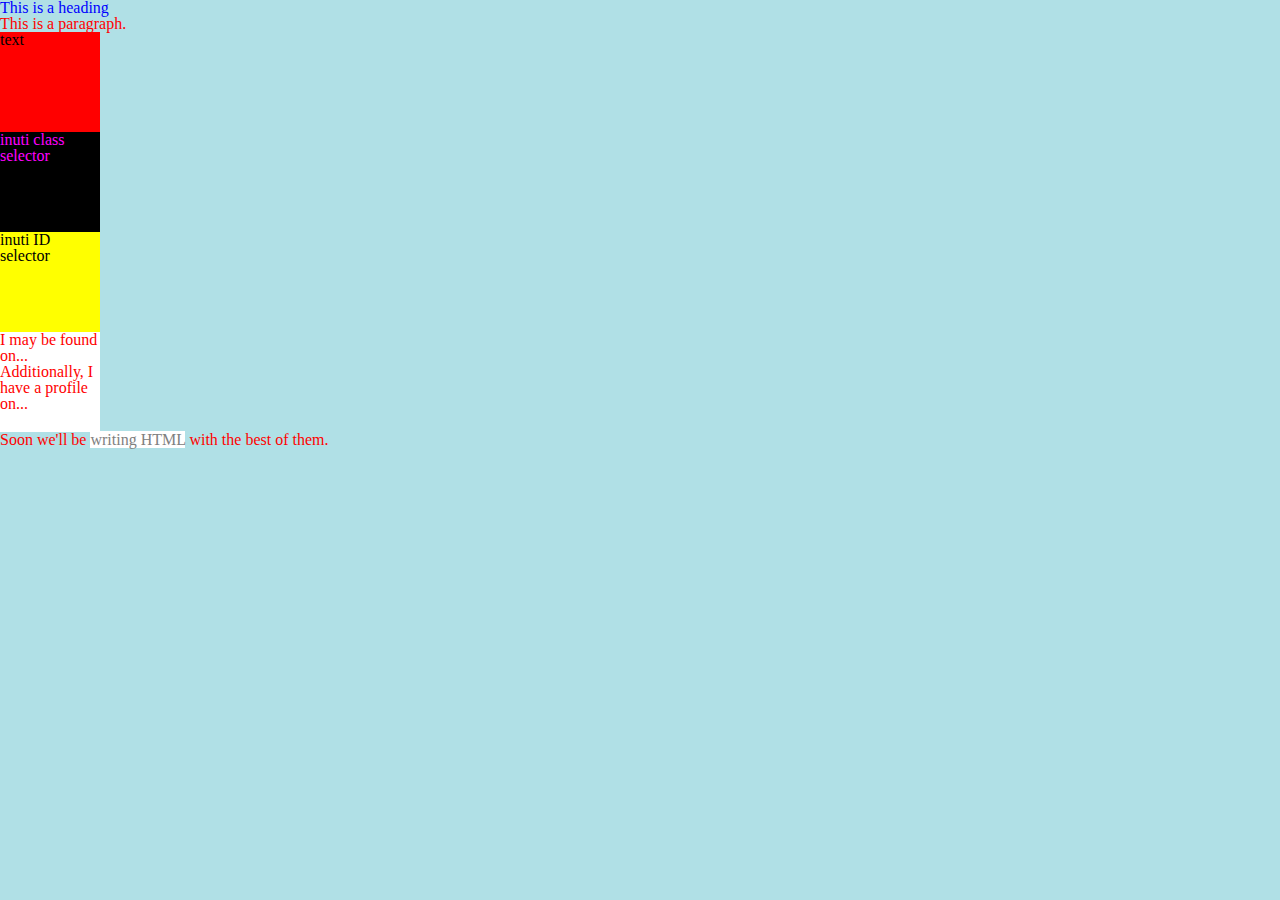
==== Index.html @ 76182f1a "Added Index.html and Styless.css" ====
<!DOCTYPE html>
<html>
  <head>
    <meta charset="utf-8">
    <title>Luleå - vad jag längtar dit</title>
    <link rel="stylesheet" href="Styles.css">
  </head>
  <body>
<h1>This is a heading</h1>
<p>This is a paragraph.</p>
<div>text</div>
<div class="classSelector"> inuti class selector</div>
<div id="idSelector">inuti ID selector</div>
<!-- Division -->
<div class="social">
  <p>I may be found on...</p>
  <p>Additionally, I have a profile on...</p>
</div>

<!-- Span -->
<p>Soon we'll be <span class="tooltip">writing HTML</span> with the best of them.</p>
  </body>
</html>
---- Styles.css ----
html, body, div, span, applet, object, iframe,
h1, h2, h3, h4, h5, h6, p, blockquote, pre,
a, abbr, acronym, address, big, cite, code,
del, dfn, em, img, ins, kbd, q, s, samp,
small, strike, strong, sub, sup, tt, var,
b, u, i, center,
dl, dt, dd, ol, ul, li,
fieldset, form, label, legend,
table, caption, tbody, tfoot, thead, tr, th, td,
article, aside, canvas, details, embed,
figure, figcaption, footer, header, hgroup,
menu, nav, output, ruby, section, summary,
time, mark, audio, video {
  margin: 0;
  padding: 0;
  border: 0;
  font-size: 100%;
  font: inherit;
  vertical-align: baseline;
}
/* HTML5 display-role reset for older browsers */
article, aside, details, figcaption, figure,
footer, header, hgroup, menu, nav, section {
  display: block;
}
body {
  line-height: 1;
}
ol, ul {
  list-style: none;
}
blockquote, q {
  quotes: none;
}
blockquote:before, blockquote:after,
q:before, q:after {
  content: '';
  content: none;
}
table {
  border-collapse: collapse;
  border-spacing: 0;
}

  body {
    background-color: powderblue;
}
h1 {
    color: blue;
}
p {
    color: red;
}

/* Type Selector. Den mest generella typen av Selector */
 div {
	background-color: red;
	width: 100px;
	height: 100px;
}
 
/* Class-selector. Den n�st mest generella typen av Selector */
 .classSelector { 
	color: magenta;
	background-color: black;
 }

/* ID-Selector. Den mest specifika typen av selector */
   #idSelector {
	background-color: yellow;
} 

  .social { 
	color: orange;
	background-color: white;
 }

 .tooltip
 {
	 color: grey;
	 background-color: white;
 }
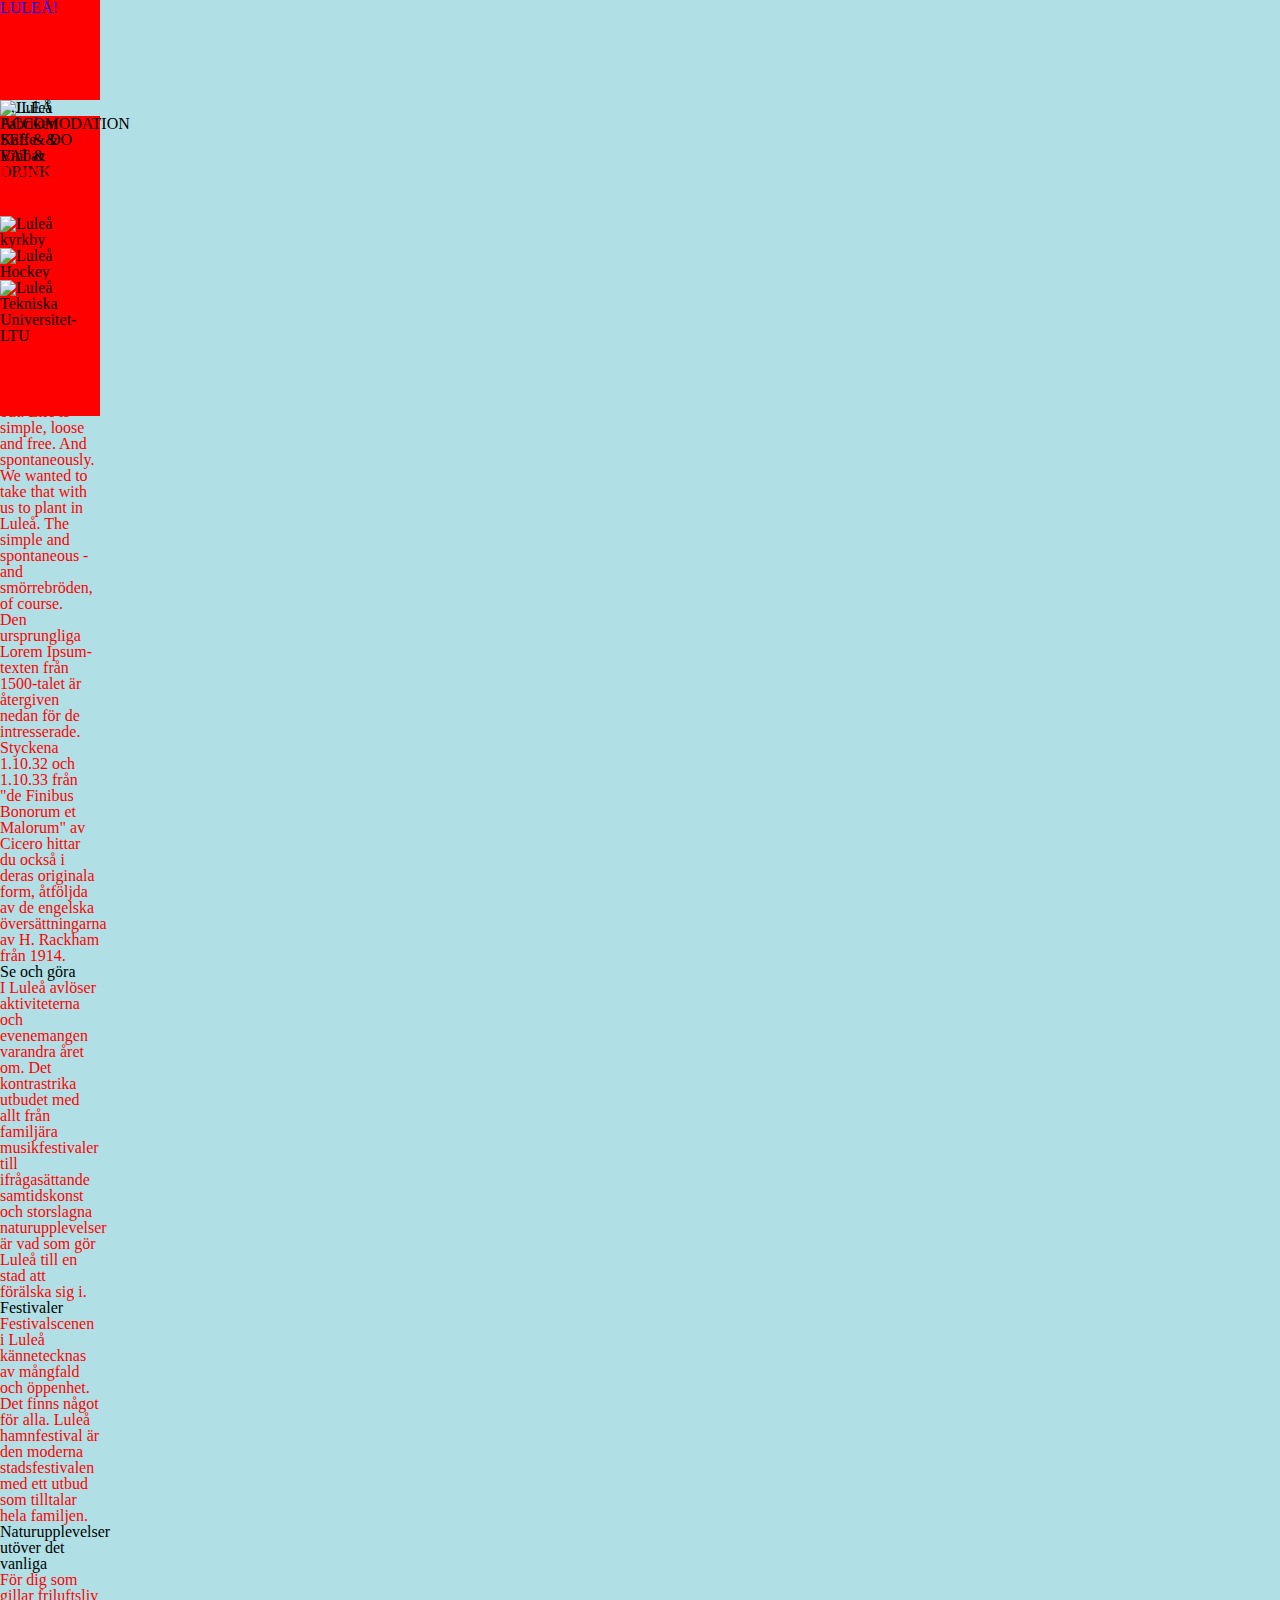
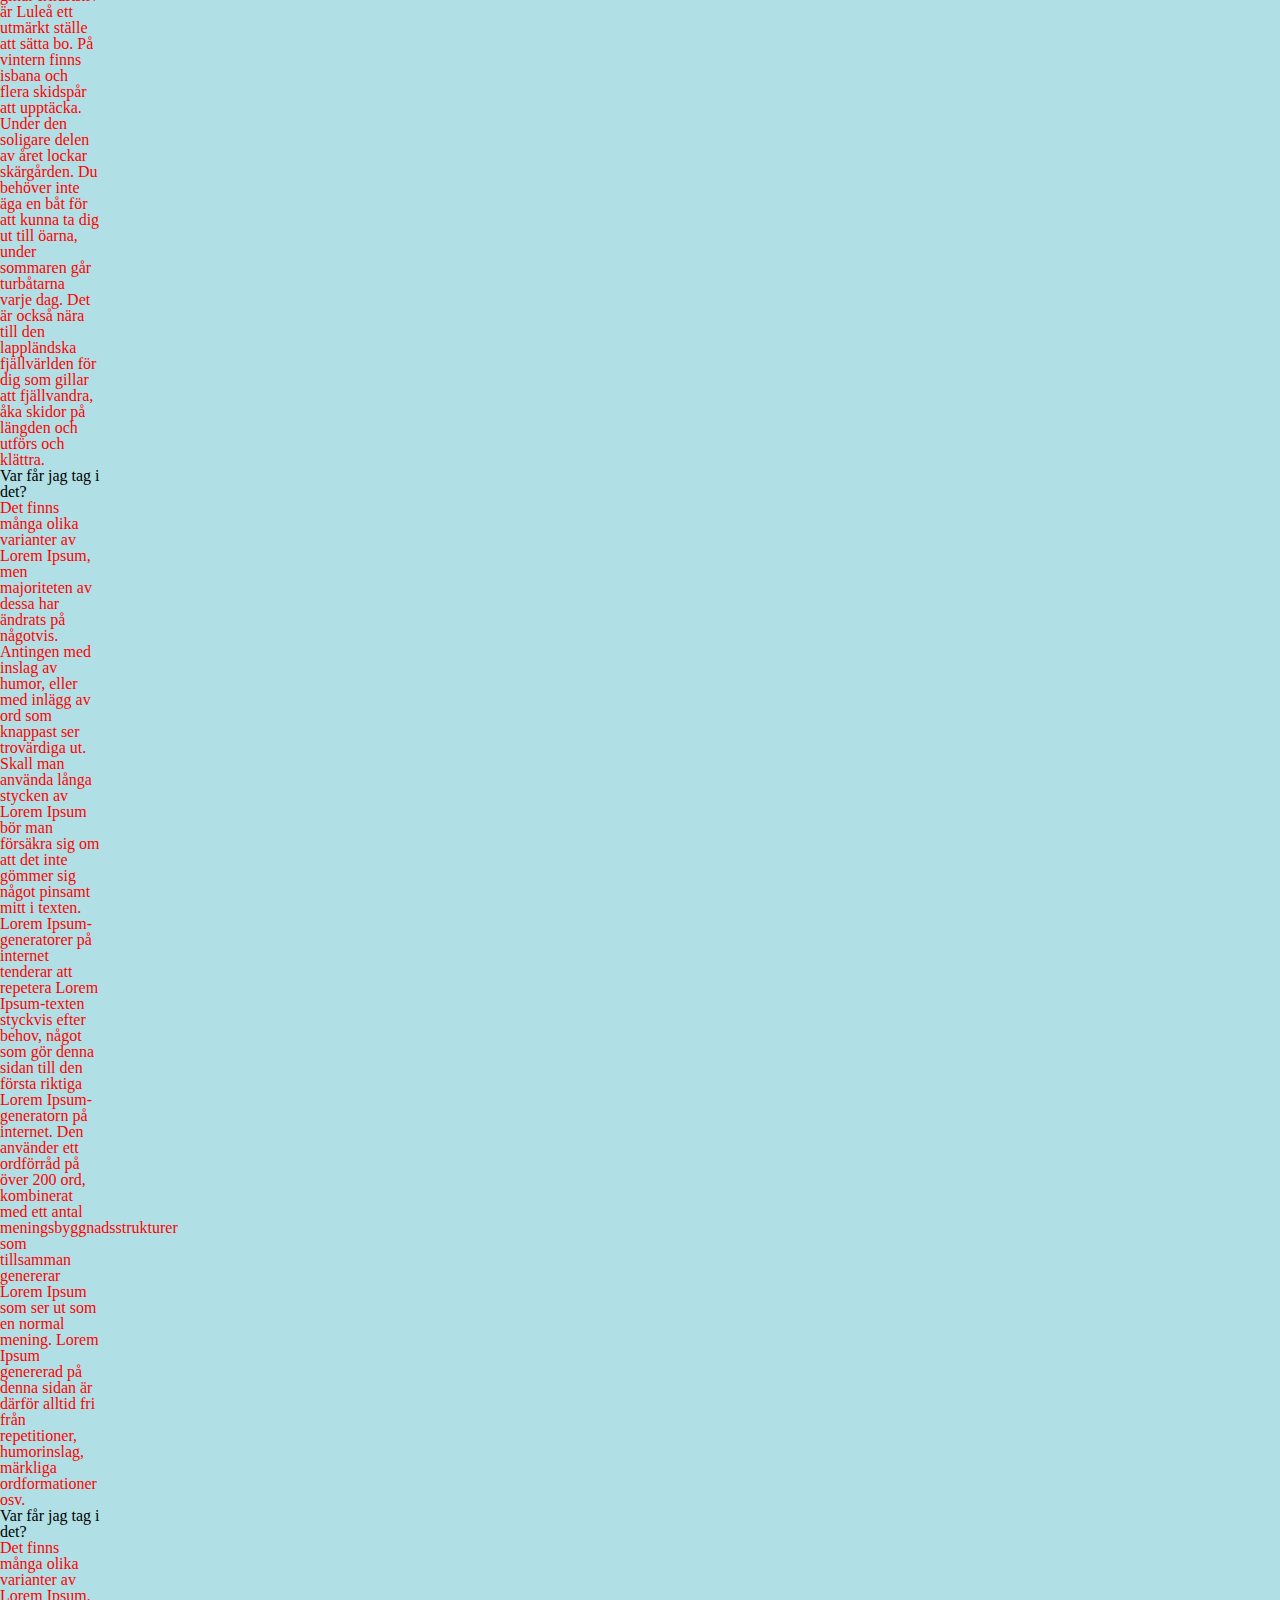
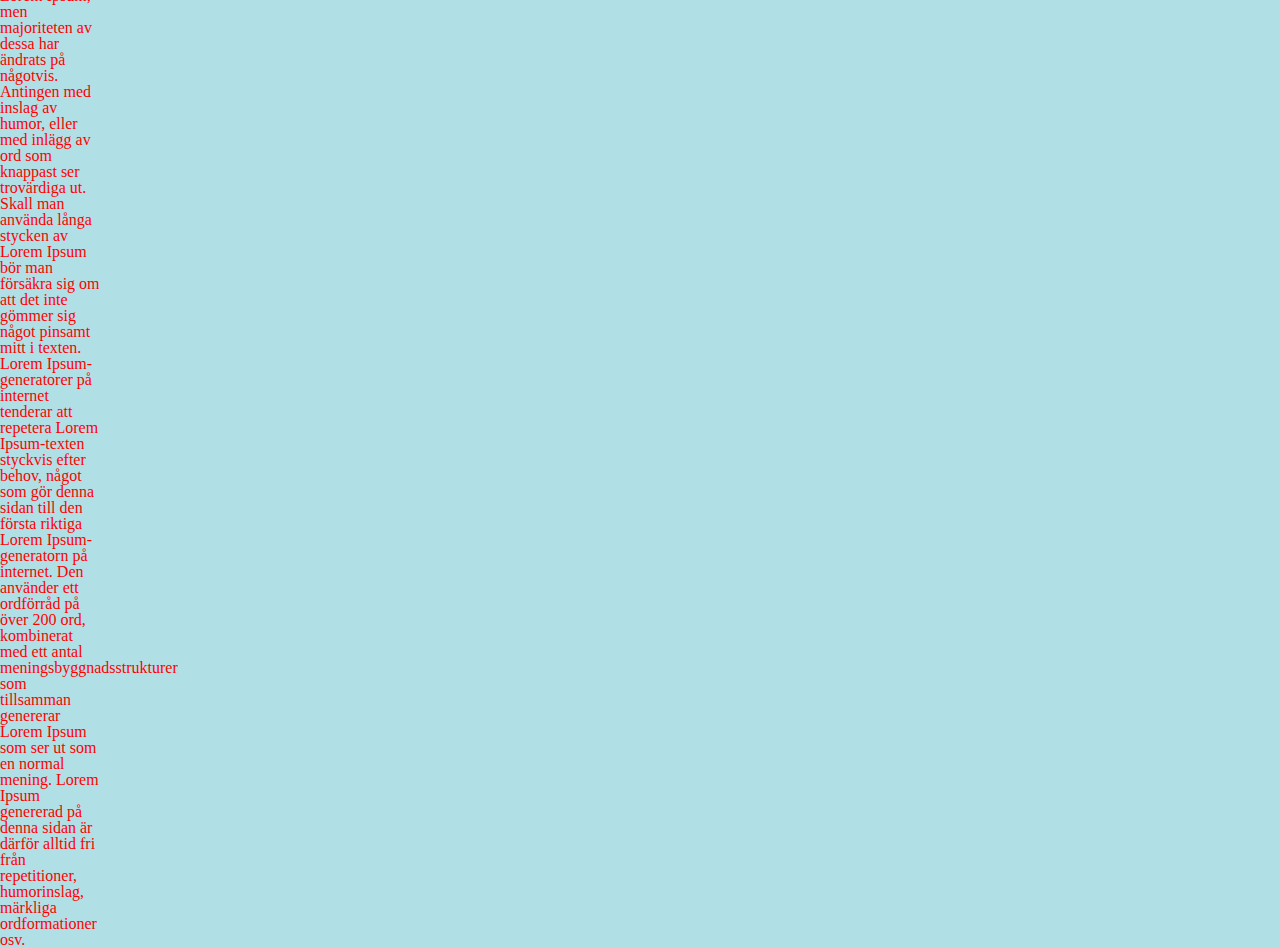
==== commit 83b62900: "Lagt till text till Se och göra" ====
--- a/Index.html
+++ b/Index.html
@@ -3,21 +3,64 @@
   <head>
     <meta charset="utf-8">
     <title>Luleå - vad jag längtar dit</title>
-    <link rel="stylesheet" href="Styles.css">
+    <link rel="stylesheet" href="Styles.css"/>
+	
+	<!--favicon-->
+	<link rel="icon" href="favicon.ico" type="image/x-icon"/>
+	<link rel="shortcut icon" href="favicon.ico" type="image/x-icon"/>
+    <link href="https://fonts.googleapis.com/css?family=Roboto" rel="stylesheet">
+
   </head>
-  <body>
-<h1>This is a heading</h1>
-<p>This is a paragraph.</p>
-<div>text</div>
-<div class="classSelector"> inuti class selector</div>
-<div id="idSelector">inuti ID selector</div>
-<!-- Division -->
-<div class="social">
-  <p>I may be found on...</p>
-  <p>Additionally, I have a profile on...</p>
+ <body> 
+	
+	<div class="header">
+		<nav>
+			<div class="logo"> <h1>LULEÅ!</h1>
+
+			</div>
+			<ul>
+				<li><a href"#"><h2>LULEÅ</h2></a></li>
+				<li><a href"#"><h2>ACCOMODATION</h2></a></li>
+				<li><a href"#"><h2>SEE & DO</h2></a></li>
+				<li><a href"#"><h2>EAT & DRINK</h2></a></li>
+			</ul>
+		</nav>
+	</div>
+ 	<img src="Resources\Pictures\Lulea.jpg" alt="Luleå" class=topImage /> 
+
+<div class='content'>	
+ 	<div class="textHolder">
+ 		<!-- Obs. Nedanstående artikelID är endast placeholder för tillfället -->
+ 		<article id = "Eat & drink">
+			<h3>Fabriken Kaffe- & Vinbar</h3>
+			<p> If you go to Copenhagen it puts you in a continental environment. The people are aware of the outside world, but at the same time so there just in time trouble-free. They eat out, have coffee out there and hang out. Life is simple, loose and free. And spontaneously. We wanted to take that with us to plant in Luleå. The simple and spontaneous - and smörrebröden, of course.</p>
+
+			<p>Den ursprungliga Lorem Ipsum-texten från 1500-talet är återgiven nedan för de intresserade. Styckena 1.10.32 och 1.10.33 från "de Finibus Bonorum et Malorum" av Cicero hittar du också i deras originala form, åtföljda av de engelska översättningarna av H. Rackham från 1914.</p>
+            <h3>Se och göra</h3>
+		      <p>I Luleå avlöser aktiviteterna och evenemangen varandra året om. Det kontrastrika utbudet med allt från familjära musikfestivaler till ifrågasättande samtidskonst och storslagna naturupplevelser är vad som gör Luleå till en stad att förälska sig i.</p>
+
+		      <h2> Festivaler</h2>
+                <p>Festivalscenen i Luleå kännetecknas av mångfald och öppenhet. Det finns något för alla. Luleå hamnfestival är den moderna stadsfestivalen med ett utbud som tilltalar hela familjen.</p>
+        
+                <h2> Naturupplevelser utöver det vanliga</h2>
+                <p>För dig som gillar friluftsliv är Luleå ett utmärkt ställe att sätta bo. På vintern finns isbana och flera skidspår att upptäcka. Under den soligare delen av året lockar skärgården. Du behöver inte äga en båt för att kunna ta dig ut till öarna, under sommaren går turbåtarna varje dag. Det är också nära till den lappländska fjällvärlden för dig som gillar att fjällvandra, åka skidor på längden och utförs och klättra.</p> 
+
+			<h3>Var får jag tag i det?</h3>
+			<p>Det finns många olika varianter av Lorem Ipsum, men majoriteten av dessa har ändrats på någotvis. Antingen med inslag av humor, eller med inlägg av ord som knappast ser trovärdiga ut. Skall man använda långa stycken av Lorem Ipsum bör man försäkra sig om att det inte gömmer sig något pinsamt mitt i texten. Lorem Ipsum-generatorer på internet tenderar att repetera Lorem Ipsum-texten styckvis efter behov, något som gör denna sidan till den första riktiga Lorem Ipsum-generatorn på internet. Den använder ett ordförråd på över 200 ord, kombinerat med ett antal meningsbyggnadsstrukturer som tillsamman genererar Lorem Ipsum som ser ut som en normal mening. Lorem Ipsum genererad på denna sidan är därför alltid fri från repetitioner, humorinslag, märkliga ordformationer osv.</p>
+		</article>
+		
+        
+
+		<h3>Var får jag tag i det?</h3>
+		<p>Det finns många olika varianter av Lorem Ipsum, men majoriteten av dessa har ändrats på någotvis. Antingen med inslag av humor, eller med inlägg av ord som knappast ser trovärdiga ut. Skall man använda långa stycken av Lorem Ipsum bör man försäkra sig om att det inte gömmer sig något pinsamt mitt i texten. Lorem Ipsum-generatorer på internet tenderar att repetera Lorem Ipsum-texten styckvis efter behov, något som gör denna sidan till den första riktiga Lorem Ipsum-generatorn på internet. Den använder ett ordförråd på över 200 ord, kombinerat med ett antal meningsbyggnadsstrukturer som tillsamman genererar Lorem Ipsum som ser ut som en normal mening. Lorem Ipsum genererad på denna sidan är därför alltid fri från repetitioner, humorinslag, märkliga ordformationer osv.</p>
+	</div>
+	<div class="pictureHolder">
+		<img src="Resources\Pictures\Kyrkbyn.jpg" alt="Luleå kyrkby" />
+		<img src="Resources\Pictures\Hockey.jpg" alt="Luleå Hockey" />
+		<img src="Resources\Pictures\LTU.jpg" alt="Luleå Tekniska Universitet-LTU" />
+	</div>
+   <div id="clear"></div>
 </div>
 
-<!-- Span -->
-<p>Soon we'll be <span class="tooltip">writing HTML</span> with the best of them.</p>
   </body>
 </html>
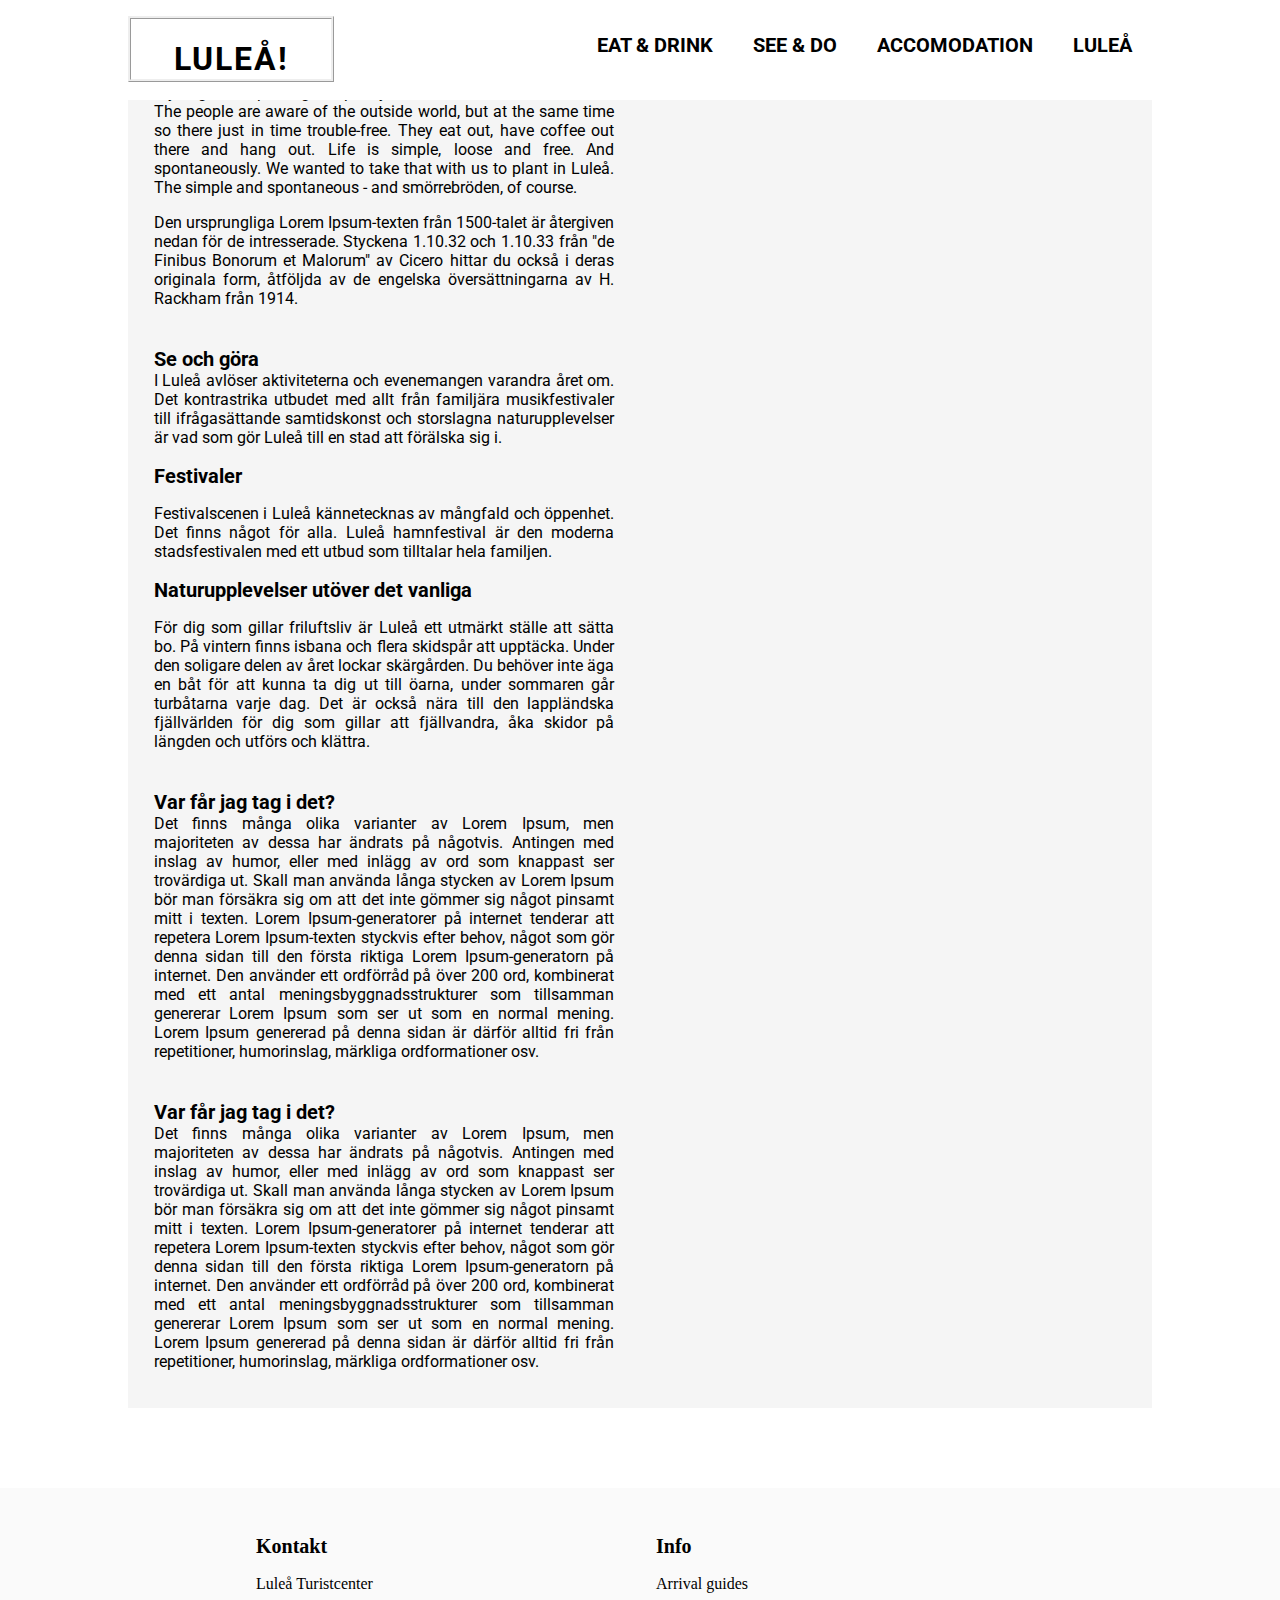
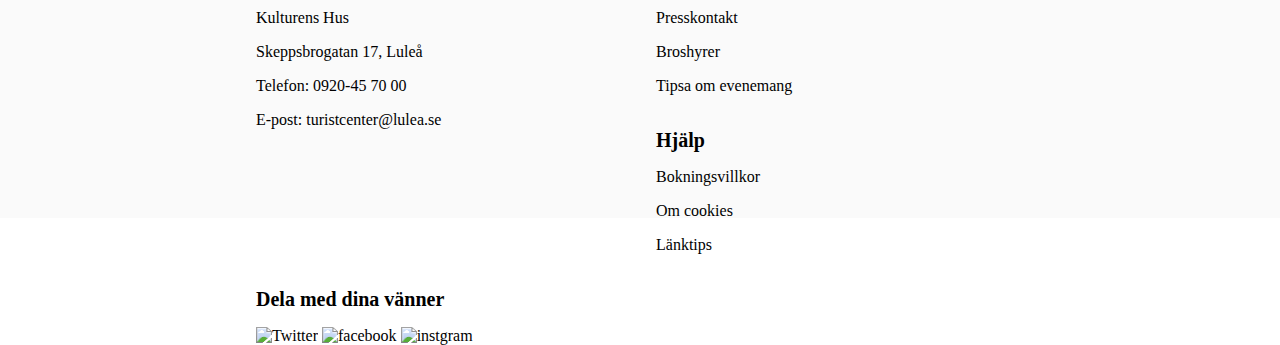
==== commit 53181be1: "to solve conflict in css" ====
--- a/Index.html
+++ b/Index.html
@@ -60,7 +60,44 @@
 		<img src="Resources\Pictures\LTU.jpg" alt="Luleå Tekniska Universitet-LTU" />
 	</div>
    <div id="clear"></div>
-</div>
-
+    
+        </div>
+     
+    <div class="footer">
+            <div class="footertext">
+                <h2>Kontakt</h2>
+                    <p>Luleå Turistcenter</p>
+                    <p>Kulturens Hus</p>
+                    <p>Skeppsbrogatan 17, Luleå</p>
+                    <p>Telefon:  0920-45 70 00</p>
+                    <p>E-post:  turistcenter@lulea.se</p>
+                    
+            </div>
+        
+            <div class="footertext">
+                <h2>Info</h2>
+                <p><a class="footerlink" href="#footer">Arrival guides</a></p>
+                <p><a class="footerlink" href="#footer">Presskontakt</a></p>
+                <p><a class="footerlink" href="#footer">Broshyrer</a></p>
+                <p><a class="footerlink" href="#footer">Tipsa om evenemang</a></p>
+            </div>
+        
+            <div class="footertext">
+                <h2>Hjälp</h2>
+                <p><a class="footerlink" href="#footer">Bokningsvillkor</a></p>
+                <p><a class="footerlink" href="#footer">Om cookies</a></p>
+                <p><a class="footerlink" href="#footer">Länktips</a></p>
+               
+            </div>
+            
+            <div class="footertext">
+                <h2>Dela med dina vänner</h2>
+                <img id="smallicon" src="Resources/Pictures/twitter-icon.png" alt="Twitter">
+                <img id="facebook" src="Resources/Pictures/facebook.png" alt="facebook">
+                <img id="insta" src="Resources/Pictures/instagram.png" alt="instgram"> 
+            </div>
+        
+        </div>
+  
   </body>
 </html>
--- a/Styles.css
+++ b/Styles.css
@@ -1,86 +1,142 @@
-
-
-html, body, div, span, applet, object, iframe,
-h1, h2, h3, h4, h5, h6, p, blockquote, pre,
-a, abbr, acronym, address, big, cite, code,
-del, dfn, em, img, ins, kbd, q, s, samp,
-small, strike, strong, sub, sup, tt, var,
-b, u, i, center,
-dl, dt, dd, ol, ul, li,
-fieldset, form, label, legend,
-table, caption, tbody, tfoot, thead, tr, th, td,
-article, aside, canvas, details, embed,
-figure, figcaption, footer, header, hgroup,
-menu, nav, output, ruby, section, summary,
-time, mark, audio, video {
-  margin: 0;
-  padding: 0;
-  border: 0;
-  font-size: 100%;
-  font: inherit;
-  vertical-align: baseline;
-}
-/* HTML5 display-role reset for older browsers */
-article, aside, details, figcaption, figure,
-footer, header, hgroup, menu, nav, section {
-  display: block;
-}
-body {
-  line-height: 1;
-}
-ol, ul {
-  list-style: none;
-}
-blockquote, q {
-  quotes: none;
-}
-blockquote:before, blockquote:after,
-q:before, q:after {
-  content: '';
-  content: none;
-}
-table {
-  border-collapse: collapse;
-  border-spacing: 0;
+/* sidans bakgrund */
+body{
+	background-color: #fff; 
+	width: 100%;
+	margin: auto;
+	font-family: 'Roboto', sans-serif;
 }
 
-  body {
-    background-color: powderblue;
-}
-h1 {
-    color: blue;
-}
-p {
-    color: red;
+/* HEADER */
+.header {
+    height:100px;  
+    background:#Fff;
+    width:100%;
+	top:0px;
+	position: fixed; 
+	overflow: hidden;	
 }
 
-/* Type Selector. Den mest generella typen av Selector */
- div {
-	background-color: red;
-	width: 100px;
-	height: 100px;
+nav{
+	width: 80%;
+    margin: 0 auto;
 }
- 
-/* Class-selector. Den n�st mest generella typen av Selector */
- .classSelector { 
-	color: magenta;
-	background-color: black;
- }
 
-/* ID-Selector. Den mest specifika typen av selector */
-   #idSelector {
-	background-color: yellow;
-} 
+.logo {
+	float: left;
+	width: 200px;
+	height: 60px;
+	border-style: ridge;
+}
 
-  .social { 
-	color: orange;
-	background-color: white;
- }
+.content {
+    width: 80%;
+    margin: 0 auto;
+	background-color: #f5f5f5;
+	/*margin-top: 100px;*/
+	margin-bottom: 80px;
+}
 
- .tooltip
- {
-	 color: grey;
-	 background-color: white;
- }
+#clear {
+    clear: both;
+}
 
+.textHolder
+{
+	width: 45%;
+    margin-bottom: 2%;
+    margin-left: 2.5%;
+    margin-right: 2%;
+    /*background-color: #f5f5f5;*/
+    padding-top:1px;
+    float: left;
+}
 
+.pictureHolder
+{
+	width: 45%;
+    margin-bottom: 2%;
+    margin-right: 2.5%;
+    margin-left: 2%;
+    /*background-color: #f5f5f5;*/
+    padding-top:40px;
+    float: right;
+}
+
+.topImage
+{
+	/*width: 100%;*/
+	width:100%;
+	height: 10%;
+}
+
+li{
+	list-style: none;
+    /*display: inline-block;*/
+    float: right;
+	margin-left: 20px;
+	margin-right: 20px;
+	/*margin-top: 15px; */
+}
+h1{
+	text-align: center;
+	letter-spacing: 2px;
+}
+h2{
+	color: #000; 
+	font-size: 20px;  
+	/*font-weight: 300;  
+	line-height: 32px;  */
+	/* margin: 0 0 72px;  */
+	/* text-align: center; */
+}
+
+h3{
+	color: #000; 
+	font-size: 20px;
+	margin-bottom: 0px;
+	margin-top: 39px;  
+}
+
+p{
+	margin-top: 0px;
+	margin-right: 0px;
+	text-align:justify;
+}
+
+/*Footer */
+.footer {
+    margin-top: 10px ;
+    font-size: 16px ;
+    font-family: verdana ;
+    width: 80%;
+    height: 300px;
+    background-color: #fafafa;
+    padding-left: 20%;
+    padding-top: 30px;
+}
+.footertext{
+    width: 400px;
+    /*margin-bottom: 2%;
+    margin-left: 2%;
+    margin-right: 2%;
+    /*background-color: #f5f5f5;*/
+    padding-top:1px;
+    float: left;
+}
+#smallicon{
+    width: 50px;
+    height: auto;
+    background-size: auto;
+}
+#facebook{
+    width: 100px;
+    height: auto;
+}
+#insta{
+    width: 50px;
+    height: auto;
+}
+a.footerlink{
+    color: inherit;
+    text-decoration: none;
+}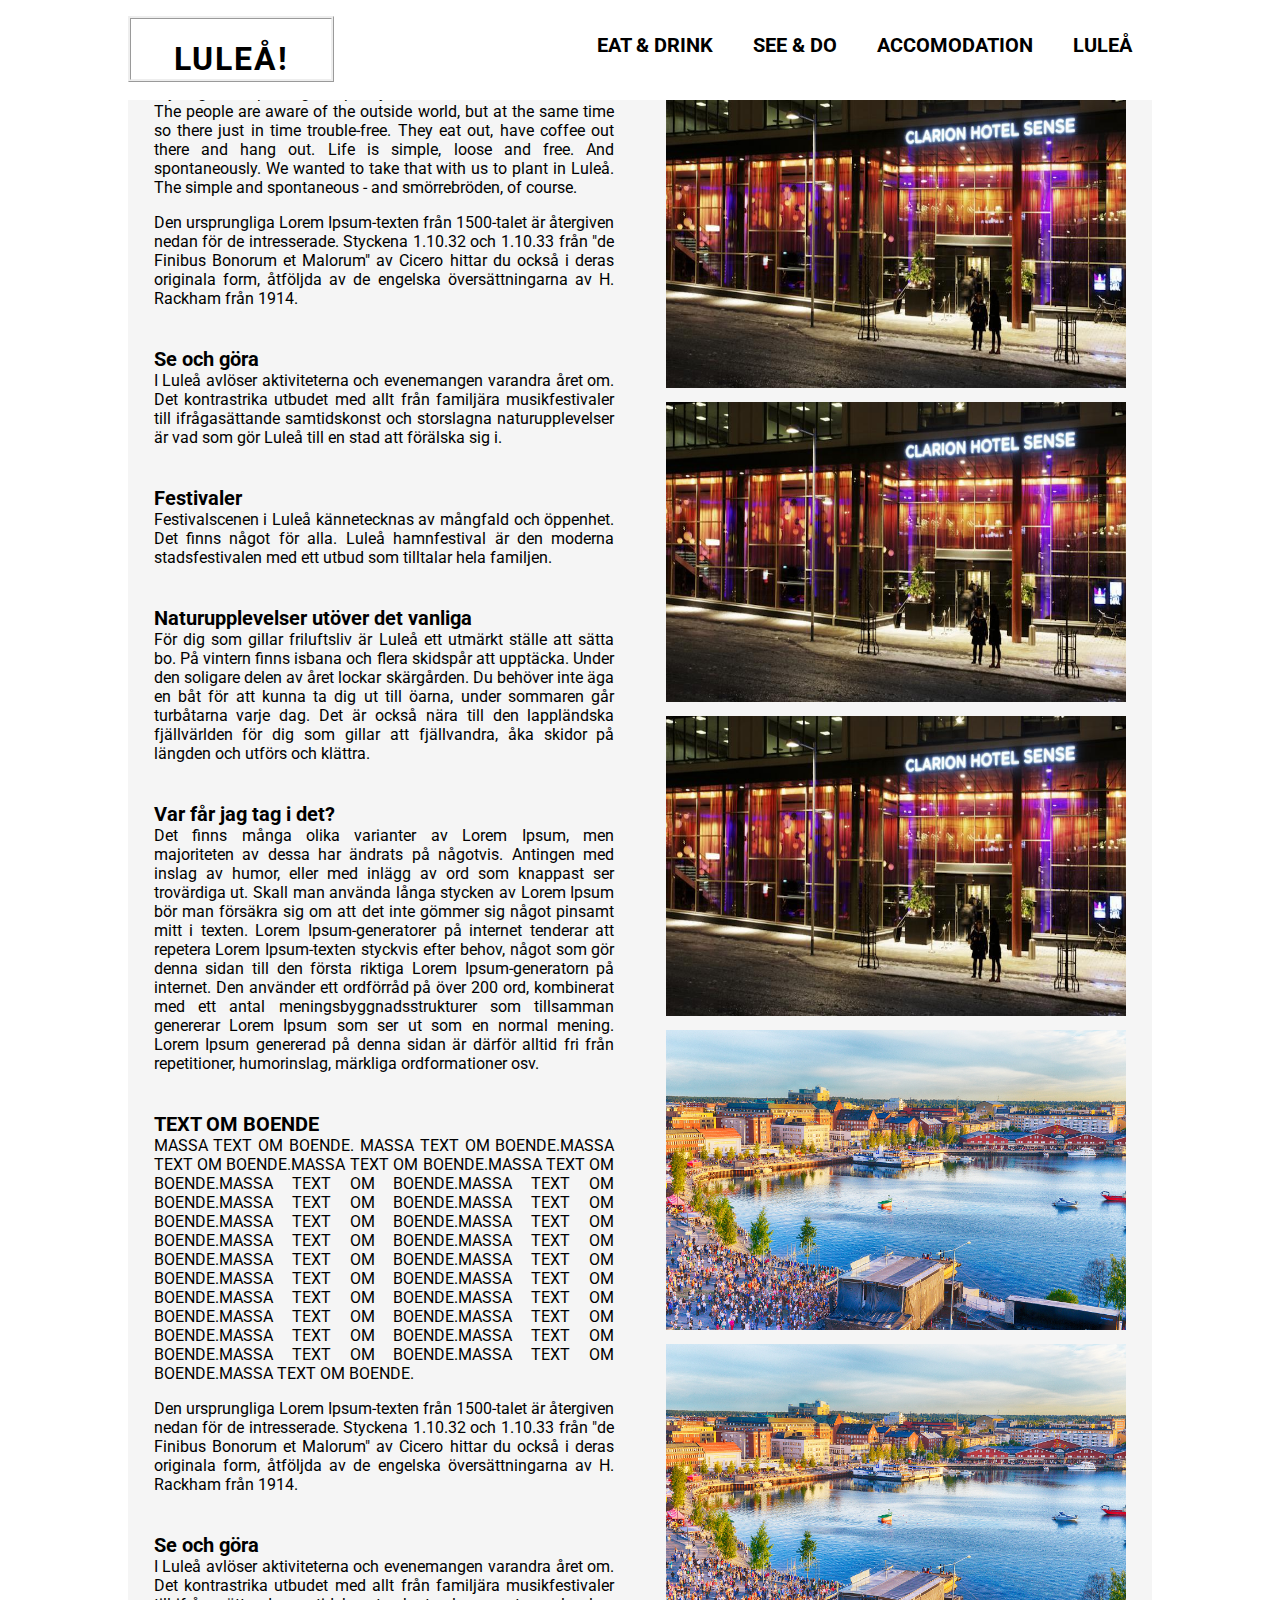
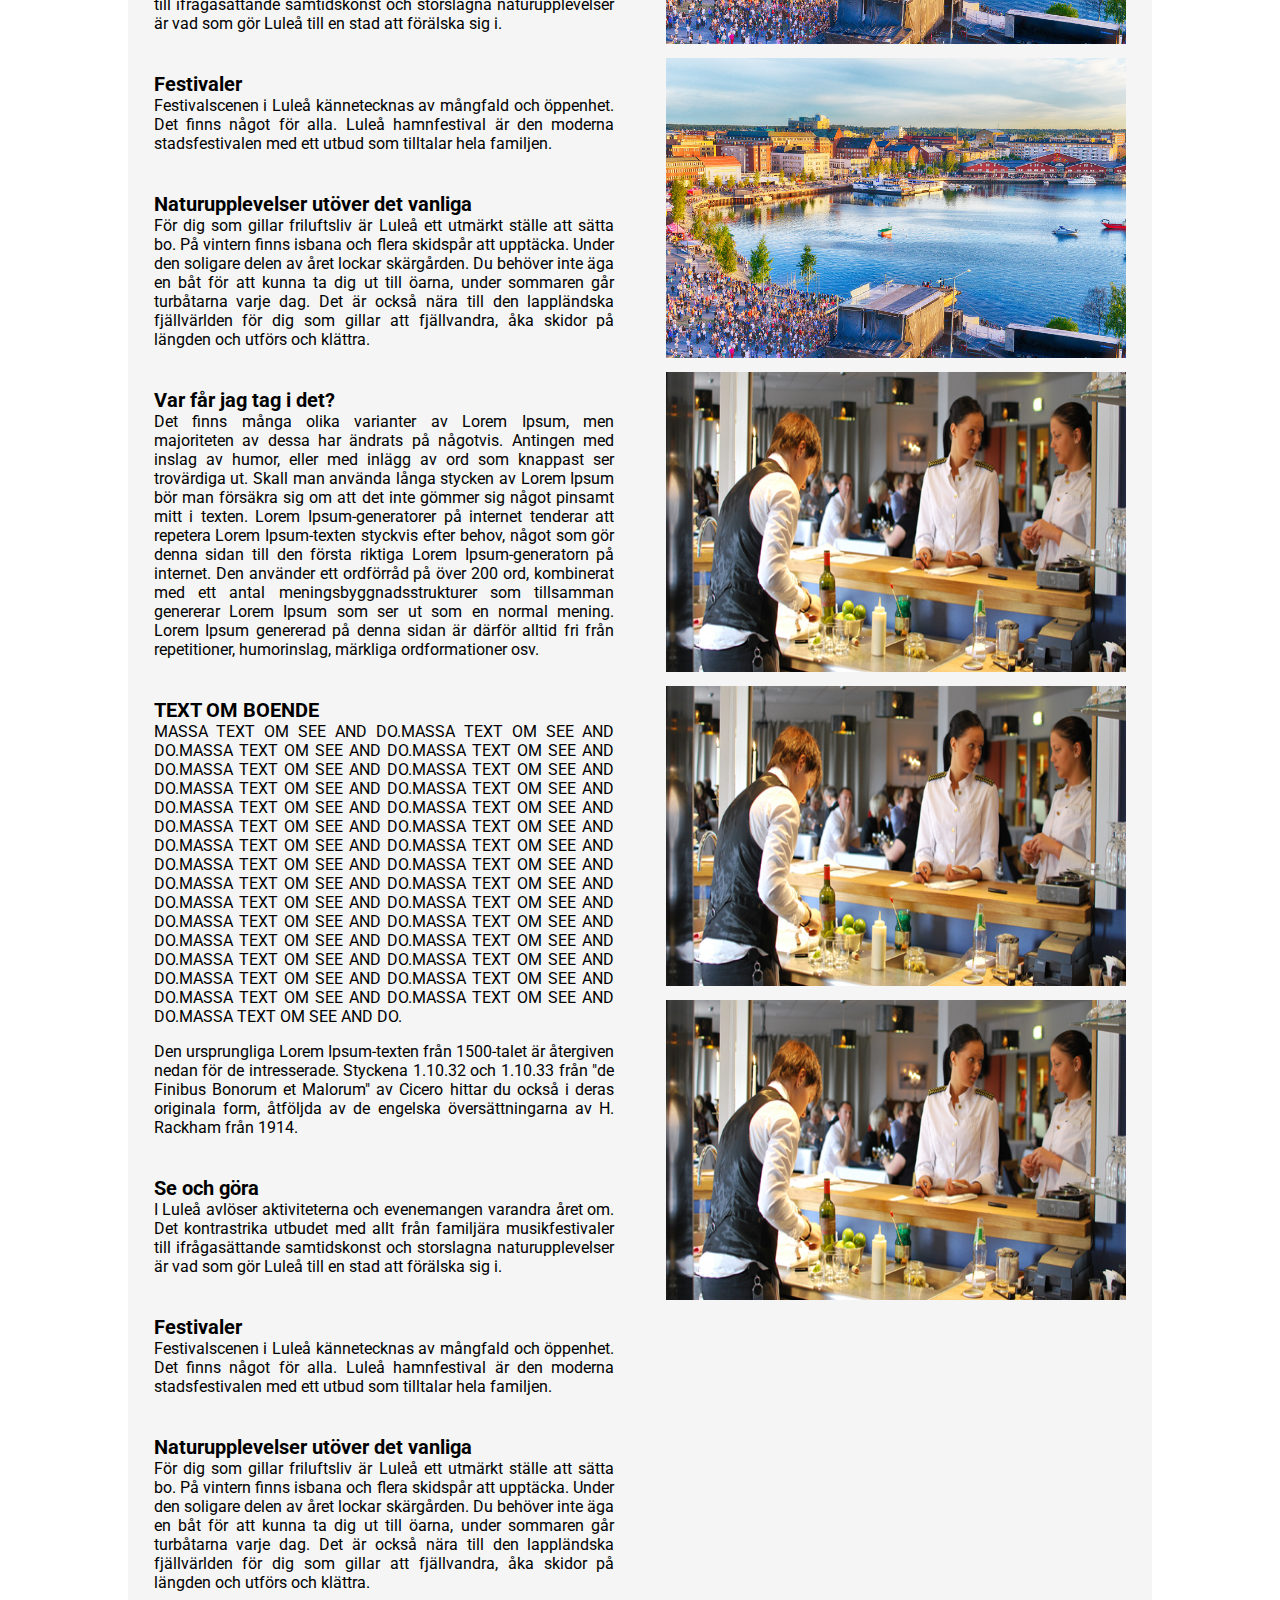
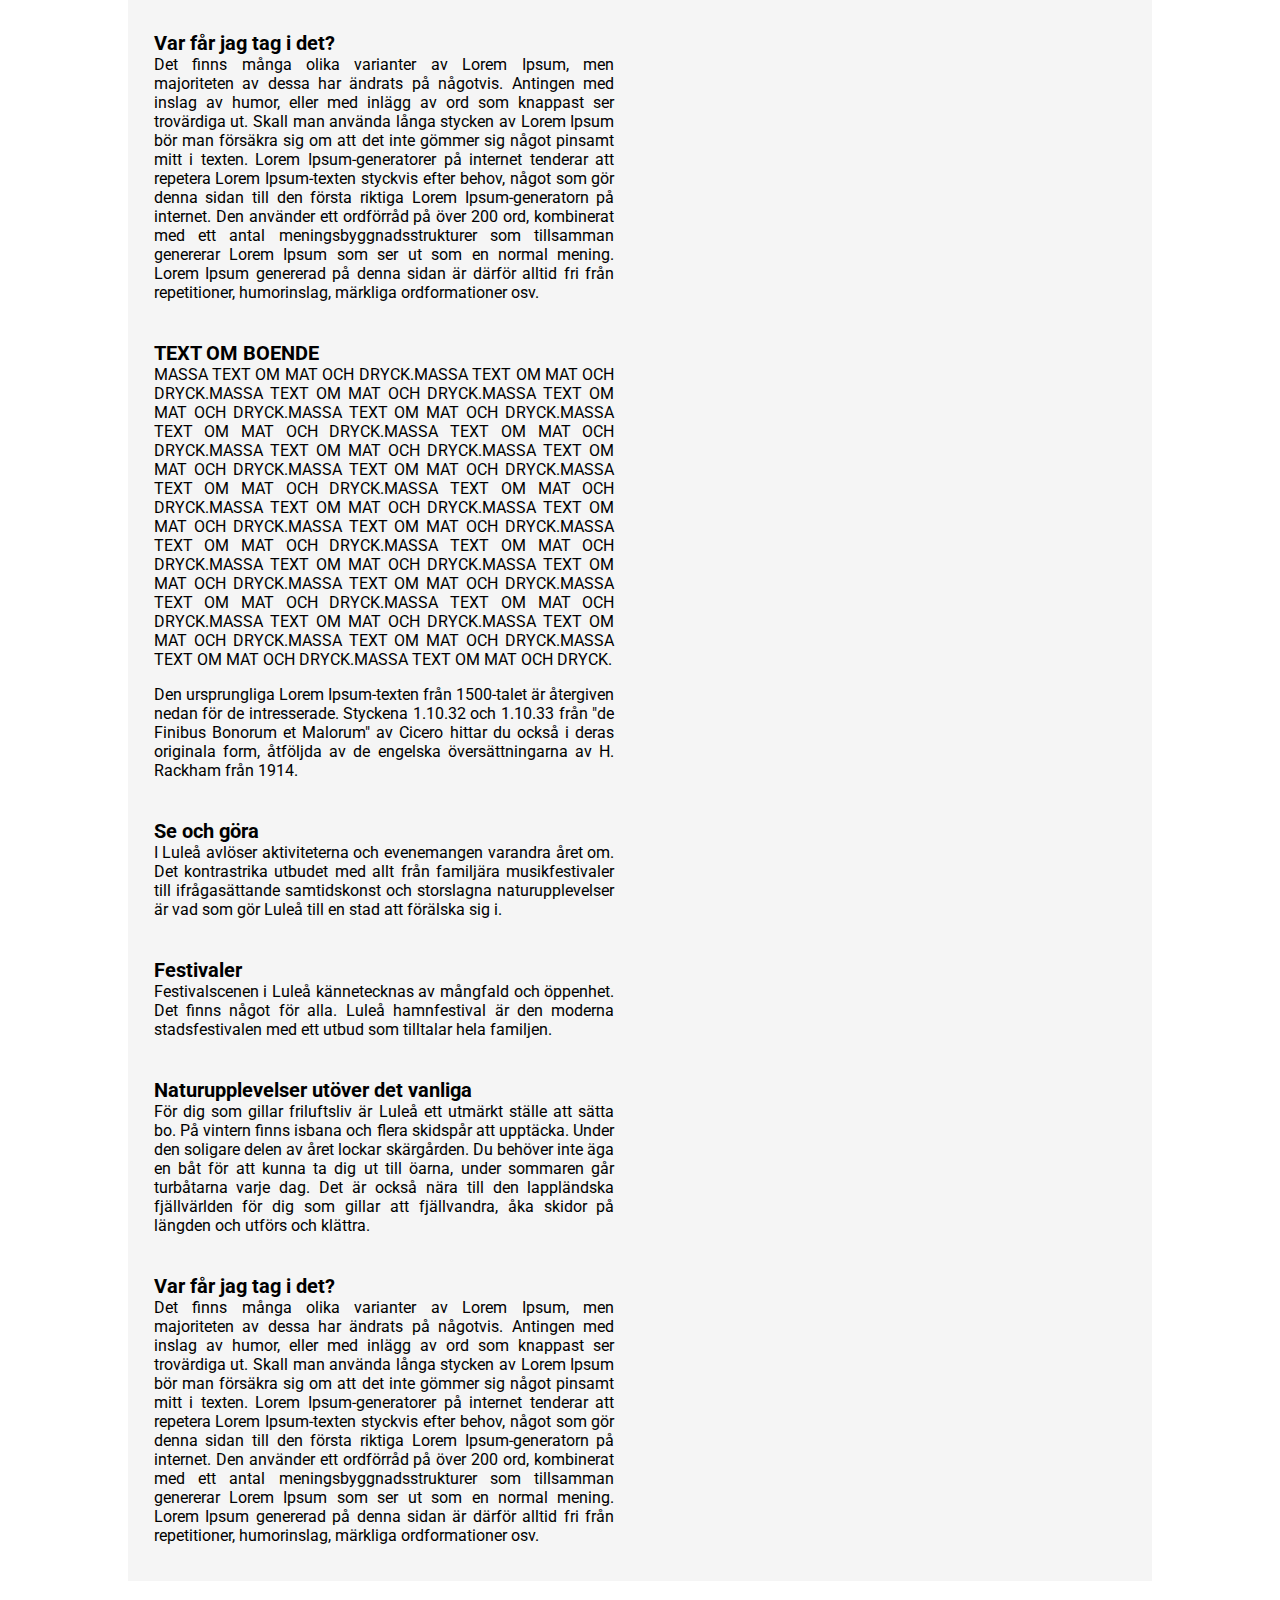
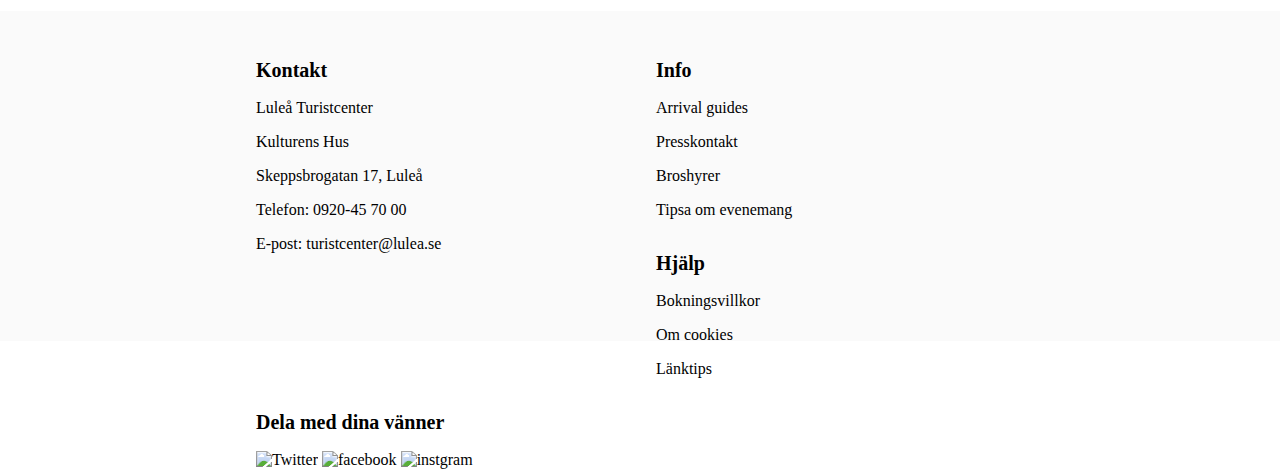
==== commit 83bb8c1f: "added changes from Alexander from previous commit" ====
--- a/Index.html
+++ b/Index.html
@@ -1,4 +1,4 @@
-  <!DOCTYPE html>
+ <!DOCTYPE html>
 <html>
   <head>
     <meta charset="utf-8">
@@ -6,8 +6,8 @@
     <link rel="stylesheet" href="Styles.css"/>
 	
 	<!--favicon-->
-	<link rel="icon" href="favicon.ico" type="image/x-icon"/>
-	<link rel="shortcut icon" href="favicon.ico" type="image/x-icon"/>
+	<link rel="icon" href="Resources\favicon\favicon3.ico" type="image/x-icon"/>
+	<link rel="shortcut icon" href="favicon3.ico" type="image/x-icon"/>
     <link href="https://fonts.googleapis.com/css?family=Roboto" rel="stylesheet">
 
   </head>
@@ -19,10 +19,10 @@
 
 			</div>
 			<ul>
-				<li><a href"#"><h2>LULEÅ</h2></a></li>
-				<li><a href"#"><h2>ACCOMODATION</h2></a></li>
-				<li><a href"#"><h2>SEE & DO</h2></a></li>
-				<li><a href"#"><h2>EAT & DRINK</h2></a></li>
+				<li><a href="#Luleå"><h2>LULEÅ</h2></a></li>
+				<li><a href="#Accomodation"><h2>ACCOMODATION</h2></a></li>
+				<li><a href="#SeeAndDo"><h2>SEE & DO</h2></a></li>
+				<li><a href="#EatAndDrink"><h2>EAT & DRINK</h2></a></li>
 			</ul>
 		</nav>
 	</div>
@@ -31,39 +31,109 @@
 <div class='content'>	
  	<div class="textHolder">
  		<!-- Obs. Nedanstående artikelID är endast placeholder för tillfället -->
- 		<article id = "Eat & drink">
+ 		<article id = "Luleå">
+ 		<a name="Luleå"></a>
 			<h3>Fabriken Kaffe- & Vinbar</h3>
-			<p> If you go to Copenhagen it puts you in a continental environment. The people are aware of the outside world, but at the same time so there just in time trouble-free. They eat out, have coffee out there and hang out. Life is simple, loose and free. And spontaneously. We wanted to take that with us to plant in Luleå. The simple and spontaneous - and smörrebröden, of course.</p>
+				<p> If you go to Copenhagen it puts you in a continental environment. The people are aware of the outside world, but at the same time so there just in time trouble-free. They eat out, have coffee out there and hang out. Life is simple, loose and free. And spontaneously. We wanted to take that with us to plant in Luleå. The simple and spontaneous - and smörrebröden, of course.</p>
 
-			<p>Den ursprungliga Lorem Ipsum-texten från 1500-talet är återgiven nedan för de intresserade. Styckena 1.10.32 och 1.10.33 från "de Finibus Bonorum et Malorum" av Cicero hittar du också i deras originala form, åtföljda av de engelska översättningarna av H. Rackham från 1914.</p>
+				<p>Den ursprungliga Lorem Ipsum-texten från 1500-talet är återgiven nedan för de intresserade. Styckena 1.10.32 och 1.10.33 från "de Finibus Bonorum et Malorum" av Cicero hittar du också i deras originala form, åtföljda av de engelska översättningarna av H. Rackham från 1914.</p>
             <h3>Se och göra</h3>
-		      <p>I Luleå avlöser aktiviteterna och evenemangen varandra året om. Det kontrastrika utbudet med allt från familjära musikfestivaler till ifrågasättande samtidskonst och storslagna naturupplevelser är vad som gör Luleå till en stad att förälska sig i.</p>
+		      	<p>I Luleå avlöser aktiviteterna och evenemangen varandra året om. Det kontrastrika utbudet med allt från familjära musikfestivaler till ifrågasättande samtidskonst och storslagna naturupplevelser är vad som gör Luleå till en stad att förälska sig i.</p>
 
-		      <h2> Festivaler</h2>
+		     <h3> Festivaler</h3>
                 <p>Festivalscenen i Luleå kännetecknas av mångfald och öppenhet. Det finns något för alla. Luleå hamnfestival är den moderna stadsfestivalen med ett utbud som tilltalar hela familjen.</p>
         
-                <h2> Naturupplevelser utöver det vanliga</h2>
+             <h3> Naturupplevelser utöver det vanliga</h3>
                 <p>För dig som gillar friluftsliv är Luleå ett utmärkt ställe att sätta bo. På vintern finns isbana och flera skidspår att upptäcka. Under den soligare delen av året lockar skärgården. Du behöver inte äga en båt för att kunna ta dig ut till öarna, under sommaren går turbåtarna varje dag. Det är också nära till den lappländska fjällvärlden för dig som gillar att fjällvandra, åka skidor på längden och utförs och klättra.</p> 
 
 			<h3>Var får jag tag i det?</h3>
-			<p>Det finns många olika varianter av Lorem Ipsum, men majoriteten av dessa har ändrats på någotvis. Antingen med inslag av humor, eller med inlägg av ord som knappast ser trovärdiga ut. Skall man använda långa stycken av Lorem Ipsum bör man försäkra sig om att det inte gömmer sig något pinsamt mitt i texten. Lorem Ipsum-generatorer på internet tenderar att repetera Lorem Ipsum-texten styckvis efter behov, något som gör denna sidan till den första riktiga Lorem Ipsum-generatorn på internet. Den använder ett ordförråd på över 200 ord, kombinerat med ett antal meningsbyggnadsstrukturer som tillsamman genererar Lorem Ipsum som ser ut som en normal mening. Lorem Ipsum genererad på denna sidan är därför alltid fri från repetitioner, humorinslag, märkliga ordformationer osv.</p>
+				<p>Det finns många olika varianter av Lorem Ipsum, men majoriteten av dessa har ändrats på någotvis. Antingen med inslag av humor, eller med inlägg av ord som knappast ser trovärdiga ut. Skall man använda långa stycken av Lorem Ipsum bör man försäkra sig om att det inte gömmer sig något pinsamt mitt i texten. Lorem Ipsum-generatorer på internet tenderar att repetera Lorem Ipsum-texten styckvis efter behov, något som gör denna sidan till den första riktiga Lorem Ipsum-generatorn på internet. Den använder ett ordförråd på över 200 ord, kombinerat med ett antal meningsbyggnadsstrukturer som tillsamman genererar Lorem Ipsum som ser ut som en normal mening. Lorem Ipsum genererad på denna sidan är därför alltid fri från repetitioner, humorinslag, märkliga ordformationer osv.</p>
 		</article>
 		
+		<article id = "Accomodation">
+ 		<a name="Accomodation"></a>
+			<h3>TEXT OM BOENDE</h3>
+				<p> MASSA TEXT OM BOENDE. MASSA TEXT OM BOENDE.MASSA TEXT OM BOENDE.MASSA TEXT OM BOENDE.MASSA TEXT OM BOENDE.MASSA TEXT OM BOENDE.MASSA TEXT OM BOENDE.MASSA TEXT OM BOENDE.MASSA TEXT OM BOENDE.MASSA TEXT OM BOENDE.MASSA TEXT OM BOENDE.MASSA TEXT OM BOENDE.MASSA TEXT OM BOENDE.MASSA TEXT OM BOENDE.MASSA TEXT OM BOENDE.MASSA TEXT OM BOENDE.MASSA TEXT OM BOENDE.MASSA TEXT OM BOENDE.MASSA TEXT OM BOENDE.MASSA TEXT OM BOENDE.MASSA TEXT OM BOENDE.MASSA TEXT OM BOENDE.MASSA TEXT OM BOENDE.MASSA TEXT OM BOENDE.MASSA TEXT OM BOENDE.MASSA TEXT OM BOENDE.</p>
+
+				<p>Den ursprungliga Lorem Ipsum-texten från 1500-talet är återgiven nedan för de intresserade. Styckena 1.10.32 och 1.10.33 från "de Finibus Bonorum et Malorum" av Cicero hittar du också i deras originala form, åtföljda av de engelska översättningarna av H. Rackham från 1914.</p>
+            <h3>Se och göra</h3>
+		      	<p>I Luleå avlöser aktiviteterna och evenemangen varandra året om. Det kontrastrika utbudet med allt från familjära musikfestivaler till ifrågasättande samtidskonst och storslagna naturupplevelser är vad som gör Luleå till en stad att förälska sig i.</p>
+
+		     <h3> Festivaler</h3>
+                <p>Festivalscenen i Luleå kännetecknas av mångfald och öppenhet. Det finns något för alla. Luleå hamnfestival är den moderna stadsfestivalen med ett utbud som tilltalar hela familjen.</p>
         
+             <h3> Naturupplevelser utöver det vanliga</h3>
+                <p>För dig som gillar friluftsliv är Luleå ett utmärkt ställe att sätta bo. På vintern finns isbana och flera skidspår att upptäcka. Under den soligare delen av året lockar skärgården. Du behöver inte äga en båt för att kunna ta dig ut till öarna, under sommaren går turbåtarna varje dag. Det är också nära till den lappländska fjällvärlden för dig som gillar att fjällvandra, åka skidor på längden och utförs och klättra.</p> 
 
-		<h3>Var får jag tag i det?</h3>
-		<p>Det finns många olika varianter av Lorem Ipsum, men majoriteten av dessa har ändrats på någotvis. Antingen med inslag av humor, eller med inlägg av ord som knappast ser trovärdiga ut. Skall man använda långa stycken av Lorem Ipsum bör man försäkra sig om att det inte gömmer sig något pinsamt mitt i texten. Lorem Ipsum-generatorer på internet tenderar att repetera Lorem Ipsum-texten styckvis efter behov, något som gör denna sidan till den första riktiga Lorem Ipsum-generatorn på internet. Den använder ett ordförråd på över 200 ord, kombinerat med ett antal meningsbyggnadsstrukturer som tillsamman genererar Lorem Ipsum som ser ut som en normal mening. Lorem Ipsum genererad på denna sidan är därför alltid fri från repetitioner, humorinslag, märkliga ordformationer osv.</p>
+			<h3>Var får jag tag i det?</h3>
+				<p>Det finns många olika varianter av Lorem Ipsum, men majoriteten av dessa har ändrats på någotvis. Antingen med inslag av humor, eller med inlägg av ord som knappast ser trovärdiga ut. Skall man använda långa stycken av Lorem Ipsum bör man försäkra sig om att det inte gömmer sig något pinsamt mitt i texten. Lorem Ipsum-generatorer på internet tenderar att repetera Lorem Ipsum-texten styckvis efter behov, något som gör denna sidan till den första riktiga Lorem Ipsum-generatorn på internet. Den använder ett ordförråd på över 200 ord, kombinerat med ett antal meningsbyggnadsstrukturer som tillsamman genererar Lorem Ipsum som ser ut som en normal mening. Lorem Ipsum genererad på denna sidan är därför alltid fri från repetitioner, humorinslag, märkliga ordformationer osv.</p>
+		</article>
+        
+		<article id = "SeeAndDo">
+ 		<a name="SeeAndDo"></a>
+			<h3>TEXT OM BOENDE</h3>
+				<p> MASSA TEXT OM SEE AND DO.MASSA TEXT OM SEE AND DO.MASSA TEXT OM SEE AND DO.MASSA TEXT OM SEE AND DO.MASSA TEXT OM SEE AND DO.MASSA TEXT OM SEE AND DO.MASSA TEXT OM SEE AND DO.MASSA TEXT OM SEE AND DO.MASSA TEXT OM SEE AND DO.MASSA TEXT OM SEE AND DO.MASSA TEXT OM SEE AND DO.MASSA TEXT OM SEE AND DO.MASSA TEXT OM SEE AND DO.MASSA TEXT OM SEE AND DO.MASSA TEXT OM SEE AND DO.MASSA TEXT OM SEE AND DO.MASSA TEXT OM SEE AND DO.MASSA TEXT OM SEE AND DO.MASSA TEXT OM SEE AND DO.MASSA TEXT OM SEE AND DO.MASSA TEXT OM SEE AND DO.MASSA TEXT OM SEE AND DO.MASSA TEXT OM SEE AND DO.MASSA TEXT OM SEE AND DO.MASSA TEXT OM SEE AND DO.MASSA TEXT OM SEE AND DO.MASSA TEXT OM SEE AND DO.MASSA TEXT OM SEE AND DO.MASSA TEXT OM SEE AND DO.MASSA TEXT OM SEE AND DO.MASSA TEXT OM SEE AND DO.</p>
+
+				<p>Den ursprungliga Lorem Ipsum-texten från 1500-talet är återgiven nedan för de intresserade. Styckena 1.10.32 och 1.10.33 från "de Finibus Bonorum et Malorum" av Cicero hittar du också i deras originala form, åtföljda av de engelska översättningarna av H. Rackham från 1914.</p>
+            <h3>Se och göra</h3>
+		      	<p>I Luleå avlöser aktiviteterna och evenemangen varandra året om. Det kontrastrika utbudet med allt från familjära musikfestivaler till ifrågasättande samtidskonst och storslagna naturupplevelser är vad som gör Luleå till en stad att förälska sig i.</p>
+
+		     <h3> Festivaler</h3>
+                <p>Festivalscenen i Luleå kännetecknas av mångfald och öppenhet. Det finns något för alla. Luleå hamnfestival är den moderna stadsfestivalen med ett utbud som tilltalar hela familjen.</p>
+        
+             <h3> Naturupplevelser utöver det vanliga</h3>
+                <p>För dig som gillar friluftsliv är Luleå ett utmärkt ställe att sätta bo. På vintern finns isbana och flera skidspår att upptäcka. Under den soligare delen av året lockar skärgården. Du behöver inte äga en båt för att kunna ta dig ut till öarna, under sommaren går turbåtarna varje dag. Det är också nära till den lappländska fjällvärlden för dig som gillar att fjällvandra, åka skidor på längden och utförs och klättra.</p> 
+
+			<h3>Var får jag tag i det?</h3>
+				<p>Det finns många olika varianter av Lorem Ipsum, men majoriteten av dessa har ändrats på någotvis. Antingen med inslag av humor, eller med inlägg av ord som knappast ser trovärdiga ut. Skall man använda långa stycken av Lorem Ipsum bör man försäkra sig om att det inte gömmer sig något pinsamt mitt i texten. Lorem Ipsum-generatorer på internet tenderar att repetera Lorem Ipsum-texten styckvis efter behov, något som gör denna sidan till den första riktiga Lorem Ipsum-generatorn på internet. Den använder ett ordförråd på över 200 ord, kombinerat med ett antal meningsbyggnadsstrukturer som tillsamman genererar Lorem Ipsum som ser ut som en normal mening. Lorem Ipsum genererad på denna sidan är därför alltid fri från repetitioner, humorinslag, märkliga ordformationer osv.</p>
+		</article>
+
+		<article id = "EatAndDrink">
+ 		<a name="EatAndDrink"></a>
+			<h3>TEXT OM BOENDE</h3>
+				<p> MASSA TEXT OM MAT OCH DRYCK.MASSA TEXT OM MAT OCH DRYCK.MASSA TEXT OM MAT OCH DRYCK.MASSA TEXT OM MAT OCH DRYCK.MASSA TEXT OM MAT OCH DRYCK.MASSA TEXT OM MAT OCH DRYCK.MASSA TEXT OM MAT OCH DRYCK.MASSA TEXT OM MAT OCH DRYCK.MASSA TEXT OM MAT OCH DRYCK.MASSA TEXT OM MAT OCH DRYCK.MASSA TEXT OM MAT OCH DRYCK.MASSA TEXT OM MAT OCH DRYCK.MASSA TEXT OM MAT OCH DRYCK.MASSA TEXT OM MAT OCH DRYCK.MASSA TEXT OM MAT OCH DRYCK.MASSA TEXT OM MAT OCH DRYCK.MASSA TEXT OM MAT OCH DRYCK.MASSA TEXT OM MAT OCH DRYCK.MASSA TEXT OM MAT OCH DRYCK.MASSA TEXT OM MAT OCH DRYCK.MASSA TEXT OM MAT OCH DRYCK.MASSA TEXT OM MAT OCH DRYCK.MASSA TEXT OM MAT OCH DRYCK.MASSA TEXT OM MAT OCH DRYCK.MASSA TEXT OM MAT OCH DRYCK.MASSA TEXT OM MAT OCH DRYCK.MASSA TEXT OM MAT OCH DRYCK.</p>
+
+				<p>Den ursprungliga Lorem Ipsum-texten från 1500-talet är återgiven nedan för de intresserade. Styckena 1.10.32 och 1.10.33 från "de Finibus Bonorum et Malorum" av Cicero hittar du också i deras originala form, åtföljda av de engelska översättningarna av H. Rackham från 1914.</p>
+            <h3>Se och göra</h3>
+		      	<p>I Luleå avlöser aktiviteterna och evenemangen varandra året om. Det kontrastrika utbudet med allt från familjära musikfestivaler till ifrågasättande samtidskonst och storslagna naturupplevelser är vad som gör Luleå till en stad att förälska sig i.</p>
+
+		     <h3> Festivaler</h3>
+                <p>Festivalscenen i Luleå kännetecknas av mångfald och öppenhet. Det finns något för alla. Luleå hamnfestival är den moderna stadsfestivalen med ett utbud som tilltalar hela familjen.</p>
+        
+             <h3> Naturupplevelser utöver det vanliga</h3>
+                <p>För dig som gillar friluftsliv är Luleå ett utmärkt ställe att sätta bo. På vintern finns isbana och flera skidspår att upptäcka. Under den soligare delen av året lockar skärgården. Du behöver inte äga en båt för att kunna ta dig ut till öarna, under sommaren går turbåtarna varje dag. Det är också nära till den lappländska fjällvärlden för dig som gillar att fjällvandra, åka skidor på längden och utförs och klättra.</p> 
+
+			<h3>Var får jag tag i det?</h3>
+				<p>Det finns många olika varianter av Lorem Ipsum, men majoriteten av dessa har ändrats på någotvis. Antingen med inslag av humor, eller med inlägg av ord som knappast ser trovärdiga ut. Skall man använda långa stycken av Lorem Ipsum bör man försäkra sig om att det inte gömmer sig något pinsamt mitt i texten. Lorem Ipsum-generatorer på internet tenderar att repetera Lorem Ipsum-texten styckvis efter behov, något som gör denna sidan till den första riktiga Lorem Ipsum-generatorn på internet. Den använder ett ordförråd på över 200 ord, kombinerat med ett antal meningsbyggnadsstrukturer som tillsamman genererar Lorem Ipsum som ser ut som en normal mening. Lorem Ipsum genererad på denna sidan är därför alltid fri från repetitioner, humorinslag, märkliga ordformationer osv.</p>
+		</article>
+
 	</div>
 	<div class="pictureHolder">
-		<img src="Resources\Pictures\Kyrkbyn.jpg" alt="Luleå kyrkby" />
-		<img src="Resources\Pictures\Hockey.jpg" alt="Luleå Hockey" />
-		<img src="Resources\Pictures\LTU.jpg" alt="Luleå Tekniska Universitet-LTU" />
+		<!-- Luleå -->
+		<img src="Resources\Pictures\Kyrkbyn.jpg" alt="Luleå kyrkby" class=pictureProperties />
+		<img src="Resources\Pictures\LTU.jpg	" alt="LTU" class=pictureProperties />
+		<img src="Resources\Pictures\Hockey.jpg" alt="Luleå Hockey" class=pictureProperties />
+
+		<!-- ACCOMODATION -->
+		<img src="Resources\Pictures\Hotel.JPEG" alt="Luleå kyrkby" class=pictureProperties />
+		<img src="Resources\Pictures\Hotel.JPEG	" alt="LTU" class=pictureProperties />
+		<img src="Resources\Pictures\Hotel.JPEG" alt="Luleå Hockey" class=pictureProperties />
+
+		<!-- SEE & DO -->
+		<img src="Resources\Pictures\LuleaFestival.jpg" alt="Luleå kyrkby" class=pictureProperties />
+		<img src="Resources\Pictures\LuleaFestival.jpg	" alt="LTU" class=pictureProperties />
+		<img src="Resources\Pictures\LuleaFestival.jpg" alt="Luleå Hockey" class=pictureProperties />
+
+		<!-- EAT & DRINK -->
+		<img src="Resources\Pictures\Restuarant.jpg" alt="Luleå kyrkby" class=pictureProperties />
+		<img src="Resources\Pictures\Restuarant.jpg	" alt="LTU" class=pictureProperties />
+		<img src="Resources\Pictures\Restuarant.jpg" alt="Luleå Hockey" class=pictureProperties />
+
+	
 	</div>
    <div id="clear"></div>
-    
-        </div>
-     
-    <div class="footer">
+</div>
+     <div class="footer">
             <div class="footertext">
                 <h2>Kontakt</h2>
                     <p>Luleå Turistcenter</p>
@@ -76,17 +146,17 @@
         
             <div class="footertext">
                 <h2>Info</h2>
-                <p><a class="footerlink" href="#footer">Arrival guides</a></p>
-                <p><a class="footerlink" href="#footer">Presskontakt</a></p>
-                <p><a class="footerlink" href="#footer">Broshyrer</a></p>
-                <p><a class="footerlink" href="#footer">Tipsa om evenemang</a></p>
+                <p><a href="#footer">Arrival guides</a></p>
+                <p><a href="#footer">Presskontakt</a></p>
+                <p><a href="#footer">Broshyrer</a></p>
+                <p><a href="#footer">Tipsa om evenemang</a></p>
             </div>
         
             <div class="footertext">
                 <h2>Hjälp</h2>
-                <p><a class="footerlink" href="#footer">Bokningsvillkor</a></p>
-                <p><a class="footerlink" href="#footer">Om cookies</a></p>
-                <p><a class="footerlink" href="#footer">Länktips</a></p>
+                <p><a href="#footer">Bokningsvillkor</a></p>
+                <p><a href="#footer">Om cookies</a></p>
+                <p><a href="#footer">Länktips</a></p>
                
             </div>
             
@@ -99,5 +169,6 @@
         
         </div>
   
+
   </body>
-</html>
+</html>--- a/Styles.css
+++ b/Styles.css
@@ -33,7 +33,7 @@
     margin: 0 auto;
 	background-color: #f5f5f5;
 	/*margin-top: 100px;*/
-	margin-bottom: 80px;
+	margin-bottom: 30px;
 }
 
 #clear {
@@ -57,7 +57,7 @@
     margin-bottom: 2%;
     margin-right: 2.5%;
     margin-left: 2%;
-    /*background-color: #f5f5f5;*/
+    /*background-color: #000;*/
     padding-top:40px;
     float: right;
 }
@@ -67,6 +67,14 @@
 	/*width: 100%;*/
 	width:100%;
 	height: 10%;
+}
+
+.pictureProperties
+{
+	/*position: relative;*/
+	height: 300px;
+	width: 100%;
+	margin-bottom: 10px;
 }
 
 li{
@@ -97,11 +105,27 @@
 	margin-top: 39px;  
 }
 
+h4{
+	position: absolute;
+	top: 200px;
+	left: 0;
+	width: 100;
+}
+
 p{
 	margin-top: 0px;
 	margin-right: 0px;
 	text-align:justify;
 }
+
+a:link {
+    text-decoration: none;
+}
+
+a:hover {
+    text-decoration: underline;
+}
+
 
 /*Footer */
 .footer {
@@ -136,7 +160,12 @@
     width: 50px;
     height: auto;
 }
-a.footerlink{
+.footertext p a{
     color: inherit;
     text-decoration: none;
+}
+
+/*.footertext p:nth-child(2){
+    color: blue;
+    text-decoration: none;
 }